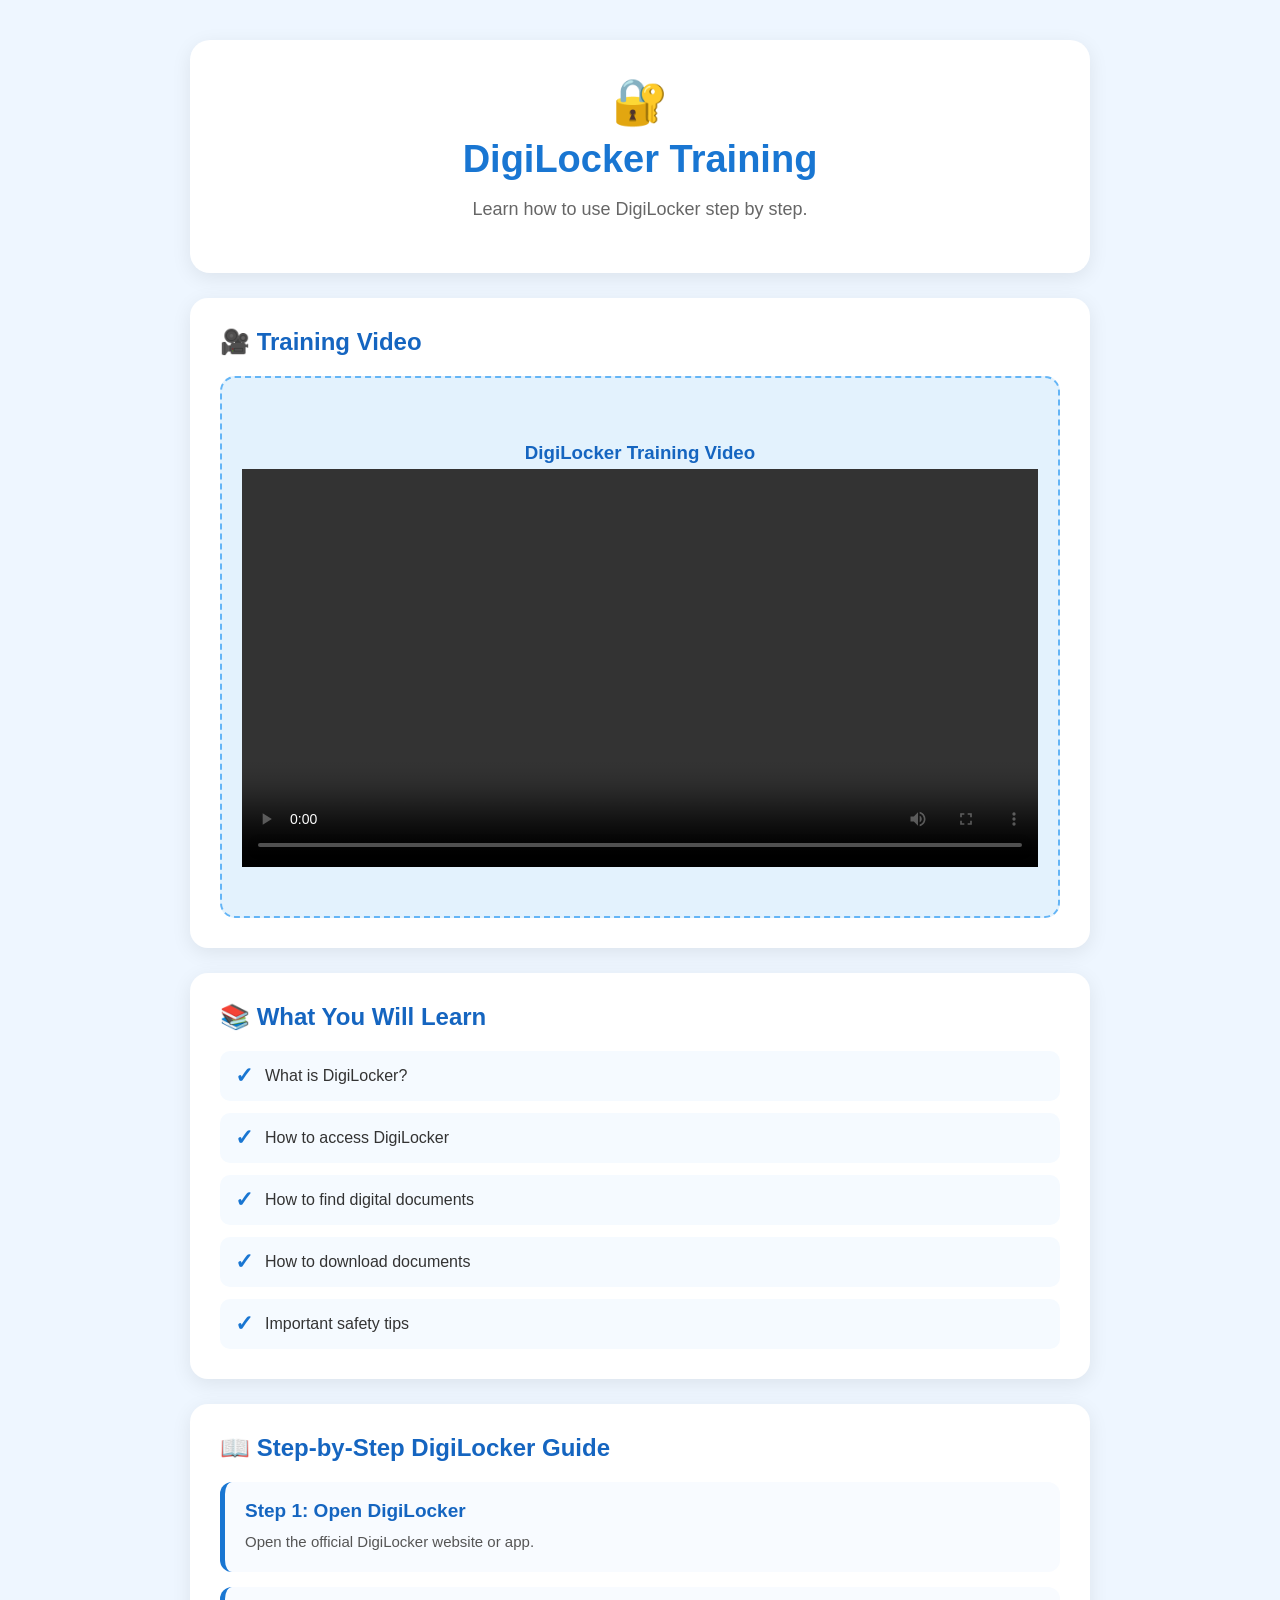
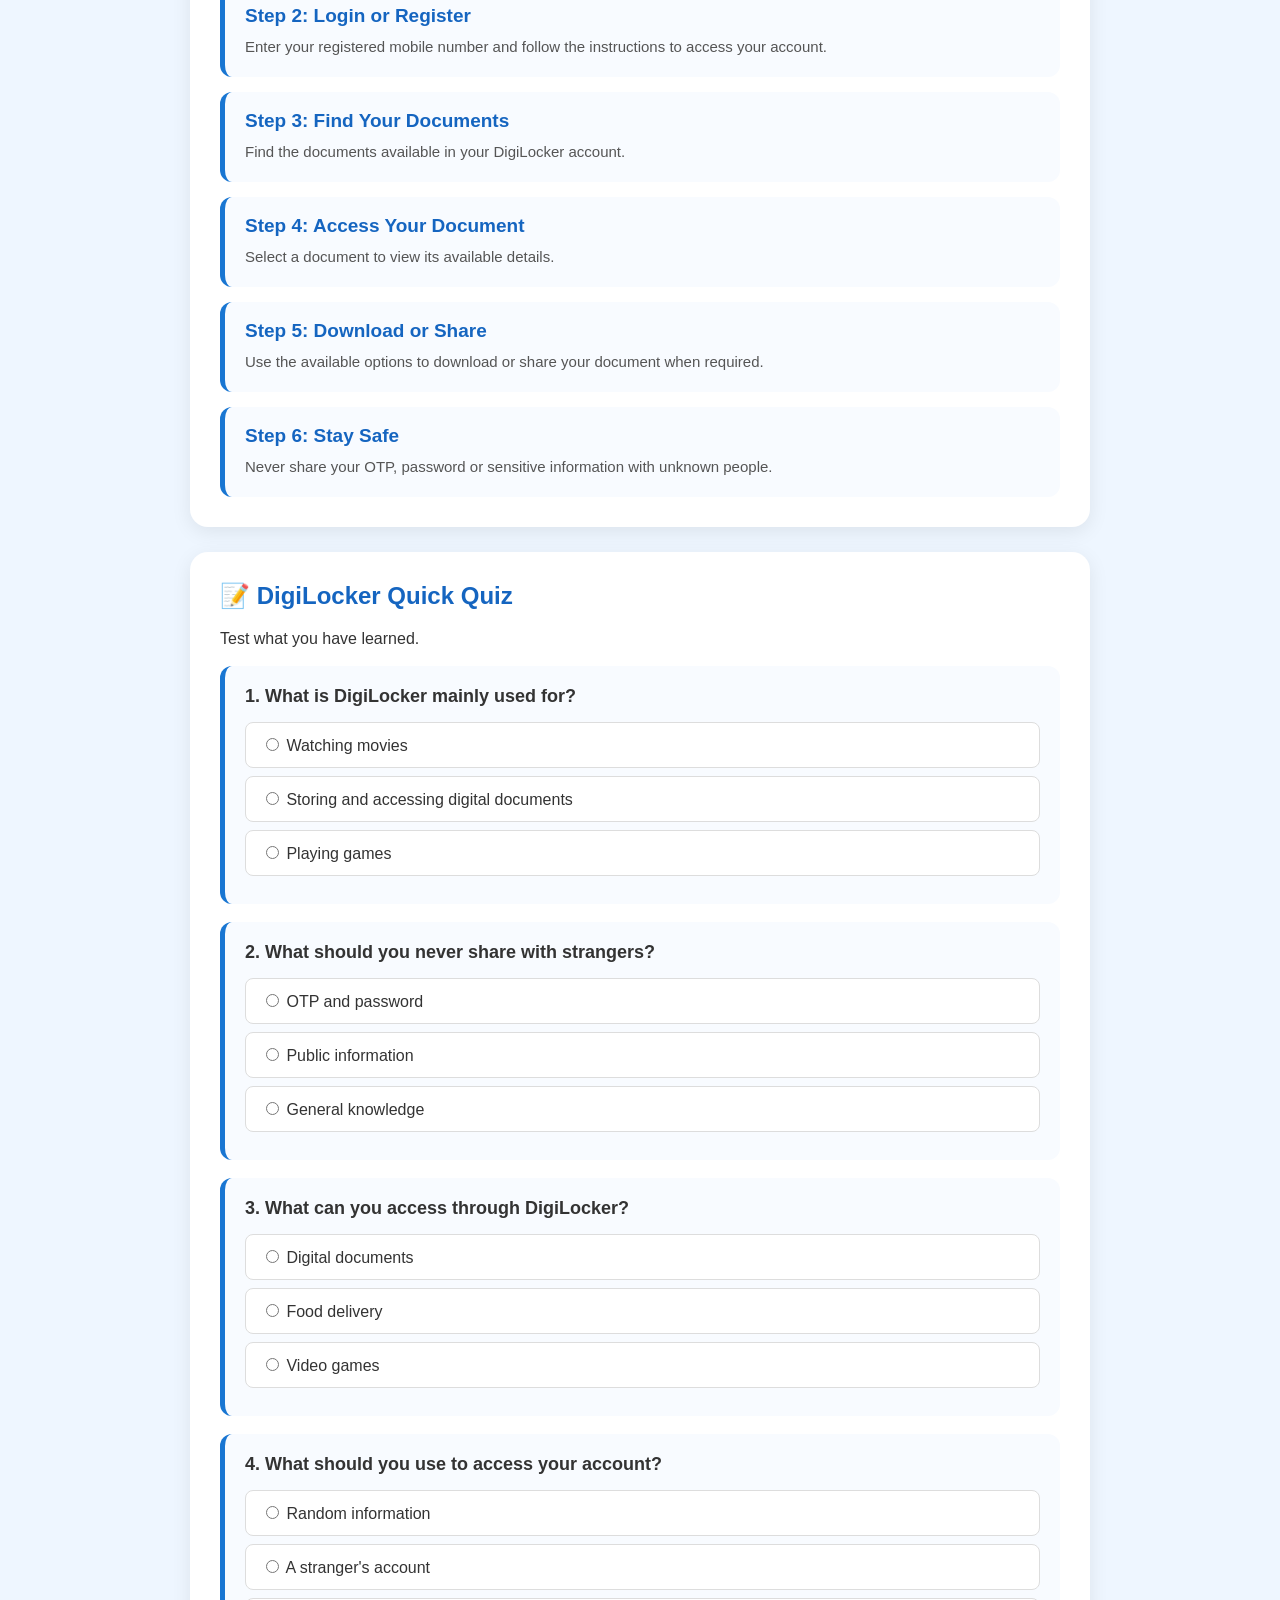
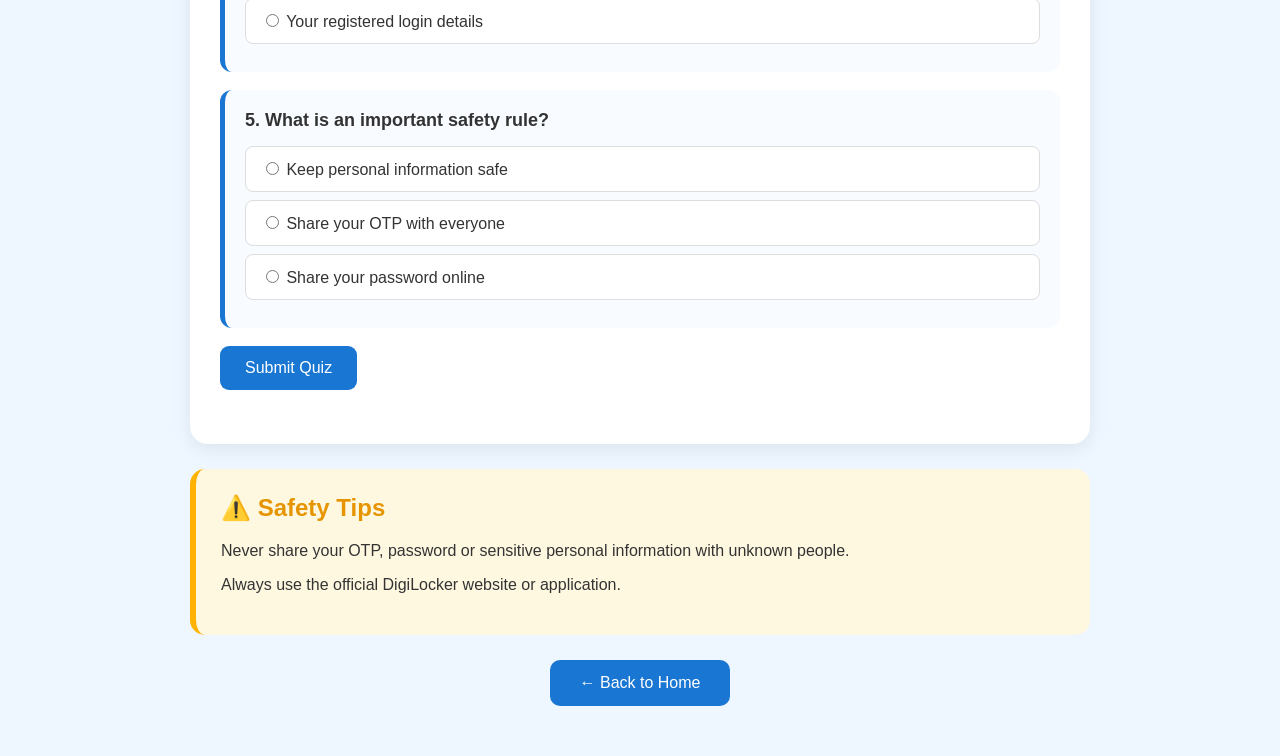
==== digilocker.html @ 2ac0fc94 "Add files via upload" ====
<!DOCTYPE html>
<html lang="en">

<head>
    <meta charset="UTF-8">
    <meta name="viewport" content="width=device-width, initial-scale=1.0">

    <title>DigiLocker Training</title>

    <link rel="stylesheet" href="style.css">
</head>

<body>

    <div class="training-container">

        <!-- Header -->
        <header class="training-header">
            <div class="service-icon">🔐</div>

            <h1>DigiLocker Training</h1>

            <p>
                Learn how to use DigiLocker step by step.
            </p>
        </header>


        <!-- Training Video -->
        <section class="training-card">

            <h2>🎥 Training Video</h2>

           <div class="video-placeholder">

    <h3>DigiLocker Training Video</h3>

    <video width="100%" controls>
        <source src="videos/DigiLocker_Training.mp4" type="video/mp4">
        Your browser does not support video playback.
    </video>

</div>

        </section>


        <!-- What You Will Learn -->
        <section class="training-card">

            <h2>📚 What You Will Learn</h2>

            <div class="learning-list">

                <div class="learning-item">
                    <span>✓</span>
                    <p>What is DigiLocker?</p>
                </div>

                <div class="learning-item">
                    <span>✓</span>
                    <p>How to access DigiLocker</p>
                </div>

                <div class="learning-item">
                    <span>✓</span>
                    <p>How to find digital documents</p>
                </div>

                <div class="learning-item">
                    <span>✓</span>
                    <p>How to download documents</p>
                </div>

                <div class="learning-item">
                    <span>✓</span>
                    <p>Important safety tips</p>
                </div>

            </div>

        </section>

        <!-- Step-by-Step Guide -->
<section class="training-card">

    <h2>📖 Step-by-Step DigiLocker Guide</h2>

    <div class="steps">

        <div class="step">
            <h3>Step 1: Open DigiLocker</h3>
            <p>
                Open the official DigiLocker website or app.
            </p>
        </div>

        <div class="step">
            <h3>Step 2: Login or Register</h3>
            <p>
                Enter your registered mobile number and follow
                the instructions to access your account.
            </p>
        </div>

        <div class="step">
            <h3>Step 3: Find Your Documents</h3>
            <p>
                Find the documents available in your DigiLocker account.
            </p>
        </div>

        <div class="step">
            <h3>Step 4: Access Your Document</h3>
            <p>
                Select a document to view its available details.
            </p>
        </div>

        <div class="step">
            <h3>Step 5: Download or Share</h3>
            <p>
                Use the available options to download or share
                your document when required.
            </p>
        </div>

        <div class="step">
            <h3>Step 6: Stay Safe</h3>
            <p>
                Never share your OTP, password or sensitive
                information with unknown people.
            </p>
        </div>

    </div>

</section>
</section>

<!-- DigiLocker Quiz -->
<section class="training-card quiz-section">

    <h2>📝 DigiLocker Quick Quiz</h2>

    <p>Test what you have learned.</p>

    <div class="quiz-question">
        <h3>1. What is DigiLocker mainly used for?</h3>

        <label>
            <input type="radio" name="q1" value="correct">
            Storing and accessing digital documents
        </label>

        <label>
            <input type="radio" name="q1" value="wrong">
            Playing games
        </label>

        <label>
            <input type="radio" name="q1" value="wrong">
            Watching movies
        </label>
    </div>

    <div class="quiz-question">
        <h3>2. What should you never share with strangers?</h3>

        <label>
            <input type="radio" name="q2" value="correct">
            OTP and password
        </label>

        <label>
            <input type="radio" name="q2" value="wrong">
            Public information
        </label>

        <label>
            <input type="radio" name="q2" value="wrong">
            General knowledge
        </label>
    </div>

    <div class="quiz-question">
        <h3>3. What can you access through DigiLocker?</h3>

        <label>
            <input type="radio" name="q3" value="correct">
            Digital documents
        </label>

        <label>
            <input type="radio" name="q3" value="wrong">
            Video games
        </label>

        <label>
            <input type="radio" name="q3" value="wrong">
            Food delivery
        </label>
    </div>

    <div class="quiz-question">
        <h3>4. What should you use to access your account?</h3>

        <label>
            <input type="radio" name="q4" value="correct">
            Your registered login details
        </label>

        <label>
            <input type="radio" name="q4" value="wrong">
            A stranger's account
        </label>

        <label>
            <input type="radio" name="q4" value="wrong">
            Random information
        </label>
    </div>

    <div class="quiz-question">
        <h3>5. What is an important safety rule?</h3>

        <label>
            <input type="radio" name="q5" value="correct">
            Keep personal information safe
        </label>

        <label>
            <input type="radio" name="q5" value="wrong">
            Share your OTP with everyone
        </label>

        <label>
            <input type="radio" name="q5" value="wrong">
            Share your password online
        </label>
    </div>

    <button onclick="checkQuiz()">Submit Quiz</button>

    <h3 id="quiz-result"></h3>

</section>



       <!-- Safety Tips -->
<section class="safety-card">

    <h2>⚠️ Safety Tips</h2>

    <p>
        Never share your OTP, password or sensitive personal information with unknown people.
    </p>

    <p>
        Always use the official DigiLocker website or application.
    </p>

</section>

<!-- Back to Home -->
<button class="back-button" onclick="goBack()">
    ← Back to Home
</button>

    </div>


    <script>

        function goBack() {
            window.location.href = "index.html";
        }
       function checkQuiz() {

    let score = 0;

    for (let i = 1; i <= 5; i++) {

        let answer = document.querySelector(
            'input[name="q' + i + '"]:checked'
        );

        if (answer && answer.value === "correct") {
            score++;
        }
    }

    document.getElementById("quiz-result").innerHTML =
        "🎉 Your Score: " + score + " / 5";
}


/* Shuffle quiz options */

function shuffleOptions() {

    for (let i = 1; i <= 5; i++) {

        let question = document.querySelector(
            'input[name="q' + i + '"]'
        ).closest(".quiz-question");

        let labels = Array.from(
            question.querySelectorAll("label")
        );

        labels.sort(() => Math.random() - 0.5);

        labels.forEach(function(label) {
            question.appendChild(label);
        });
    }
}

shuffleOptions();

    </script>

</body>

</html>
---- style.css ----
/* ===== Basic Page ===== */

* {
    box-sizing: border-box;
}

body {
    margin: 0;
    font-family: Arial, sans-serif;
    background: #eef6ff;
    color: #333;
}


/* ===== Main Container ===== */

.training-container {
    width: 90%;
    max-width: 900px;
    margin: 40px auto;
}


/* ===== Header ===== */

.training-header {
    text-align: center;
    background: white;
    padding: 35px 25px;
    border-radius: 20px;
    box-shadow: 0 5px 20px rgba(0, 0, 0, 0.08);
    margin-bottom: 25px;
}

.service-icon {
    font-size: 45px;
}

.training-header h1 {
    color: #1976d2;
    font-size: 38px;
    margin: 10px 0;
}

.training-header p {
    color: #666;
    font-size: 18px;
}


/* ===== Training Cards ===== */

.training-card {
    background: white;
    padding: 30px;
    border-radius: 18px;
    margin-bottom: 25px;
    box-shadow: 0 5px 20px rgba(0, 0, 0, 0.08);
}

.training-card h2,
.safety-card h2 {
    color: #1565c0;
    margin-top: 0;
    margin-bottom: 20px;
}


/* ===== Video Area ===== */

.video-placeholder {
    background: #e3f2fd;
    border: 2px dashed #64b5f6;
    border-radius: 15px;
    text-align: center;
    padding: 45px 20px;
}

.play-icon {
    width: 65px;
    height: 65px;
    margin: auto;
    border-radius: 50%;
    background: #1976d2;
    color: white;
    display: flex;
    justify-content: center;
    align-items: center;
    font-size: 25px;
    padding-left: 4px;
}

.video-placeholder h3 {
    color: #1565c0;
    margin-bottom: 5px;
}

.video-placeholder p {
    color: #666;
}


/* ===== Learning List ===== */

.learning-list {
    display: flex;
    flex-direction: column;
    gap: 12px;
}

.learning-item {
    display: flex;
    align-items: center;
    background: #f5faff;
    border-radius: 10px;
    padding: 12px 15px;
}

.learning-item span {
    color: #1976d2;
    font-size: 22px;
    font-weight: bold;
    margin-right: 12px;
}

.learning-item p {
    margin: 0;
    font-size: 16px;
}


/* ===== Safety Card ===== */

.safety-card {
    background: #fff8e1;
    border-left: 6px solid #ffb300;
    padding: 25px;
    border-radius: 15px;
    margin-bottom: 25px;
}

.safety-card h2 {
    color: #e69500;
}

.safety-card p {
    font-size: 16px;
}


/* ===== Back Button ===== */

.back-button {
    display: block;
    margin: 25px auto 50px;
    background: #1976d2;
    color: white;
    border: none;
    padding: 14px 30px;
    border-radius: 10px;
    font-size: 16px;
    cursor: pointer;
}

.back-button:hover {
    background: #0d47a1;
}


/* ===== Mobile ===== */

@media (max-width: 600px) {

    .training-container {
        width: 94%;
        margin: 20px auto;
    }

    .training-header {
        padding: 25px 15px;
    }

    .training-header h1 {
        font-size: 28px;
    }

    .training-card {
        padding: 20px;
    }

    .video-placeholder {
        padding: 35px 15px;
    }
}
/* =================================
   HOME PAGE
================================= */

.home-container {
    width: 92%;
    max-width: 1100px;
    margin: 35px auto;
}


/* Welcome Header */

.home-header {
    text-align: center;
    background: white;
    padding: 45px 25px;
    border-radius: 22px;
    box-shadow: 0 5px 20px rgba(0, 0, 0, 0.08);
    margin-bottom: 35px;
}

.home-icon {
    font-size: 45px;
}

.home-header h1 {
    color: #1976d2;
    font-size: 40px;
    margin: 10px 0;
}

.home-header p {
    color: #666;
    font-size: 18px;
}


/* Training Section */

.home-training {
    text-align: center;
}

.home-training h2 {
    color: #1565c0;
    font-size: 30px;
    margin-bottom: 5px;
}

.section-description {
    color: #666;
}


/* Service Cards */

.service-grid {
    display: grid;
    grid-template-columns: repeat(3, 1fr);
    gap: 22px;
    margin-top: 25px;
}

.service-card {
    background: white;
    padding: 30px 22px;
    border-radius: 18px;
    box-shadow: 0 5px 20px rgba(0, 0, 0, 0.08);
    transition: 0.3s;
}

.service-card:hover {
    transform: translateY(-5px);
    box-shadow: 0 8px 25px rgba(0, 0, 0, 0.12);
}

.card-icon {
    font-size: 45px;
}

.service-card h3 {
    color: #1565c0;
    font-size: 23px;
    margin: 12px 0;
}

.service-card p {
    color: #666;
    font-size: 16px;
    min-height: 55px;
}


/* Card Buttons */

.service-card button {
    background: #1976d2;
    color: white;
    border: none;
    padding: 12px 20px;
    border-radius: 9px;
    font-size: 15px;
    cursor: pointer;
}

.service-card button:hover {
    background: #0d47a1;
}


/* Safety */

.home-safety {
    background: #fff8e1;
    border-left: 6px solid #ffb300;
    padding: 25px;
    border-radius: 15px;
    margin-top: 35px;
    text-align: center;
}

.home-safety h2 {
    color: #e69500;
    margin-top: 0;
}

.home-safety p {
    color: #555;
}


/* Footer */

.home-footer {
    text-align: center;
    margin-top: 35px;
    padding: 20px;
    color: #777;
    font-size: 14px;
}


/* Mobile Home Page */

@media (max-width: 750px) {

    .service-grid {
        grid-template-columns: 1fr;
    }

    .home-header h1 {
        font-size: 30px;
    }

    .home-header {
        padding: 30px 20px;
    }

}
/* Step-by-Step Guide */

.steps {
    display: grid;
    gap: 15px;
    margin-top: 20px;
}

.step {
    background: #f8fbff;
    border-left: 5px solid #1976d2;
    padding: 18px 20px;
    border-radius: 12px;
}

.step h3 {
    color: #1565c0;
    margin: 0 0 8px 0;
    font-size: 19px;
}

.step p {
    color: #555;
    margin: 0;
    font-size: 15px;
    line-height: 1.6;
}
/* =========================
   QUIZ DESIGN
========================= */

.quiz-section {
    margin-top: 25px;
}

.quiz-question {
    background: #f8fbff;
    padding: 20px;
    margin: 18px 0;
    border-radius: 12px;
    border-left: 5px solid #1976d2;
}

.quiz-question h3 {
    color: #333;
    font-size: 18px;
    margin-top: 0;
    margin-bottom: 15px;
}

.quiz-question label {
    display: block;
    background: white;
    padding: 12px 15px;
    margin: 8px 0;
    border: 1px solid #ddd;
    border-radius: 8px;
    cursor: pointer;
}

.quiz-question label:hover {
    background: #eef6ff;
    border-color: #1976d2;
}

.quiz-section button {
    background: #1976d2;
    color: white;
    border: none;
    padding: 13px 25px;
    border-radius: 9px;
    font-size: 16px;
    cursor: pointer;
}

.quiz-section button:hover {
    background: #0d47a1;
}

#quiz-result {
    margin-top: 20px;
    color: #1976d2;
    font-size: 24px;
    text-align: center;
}
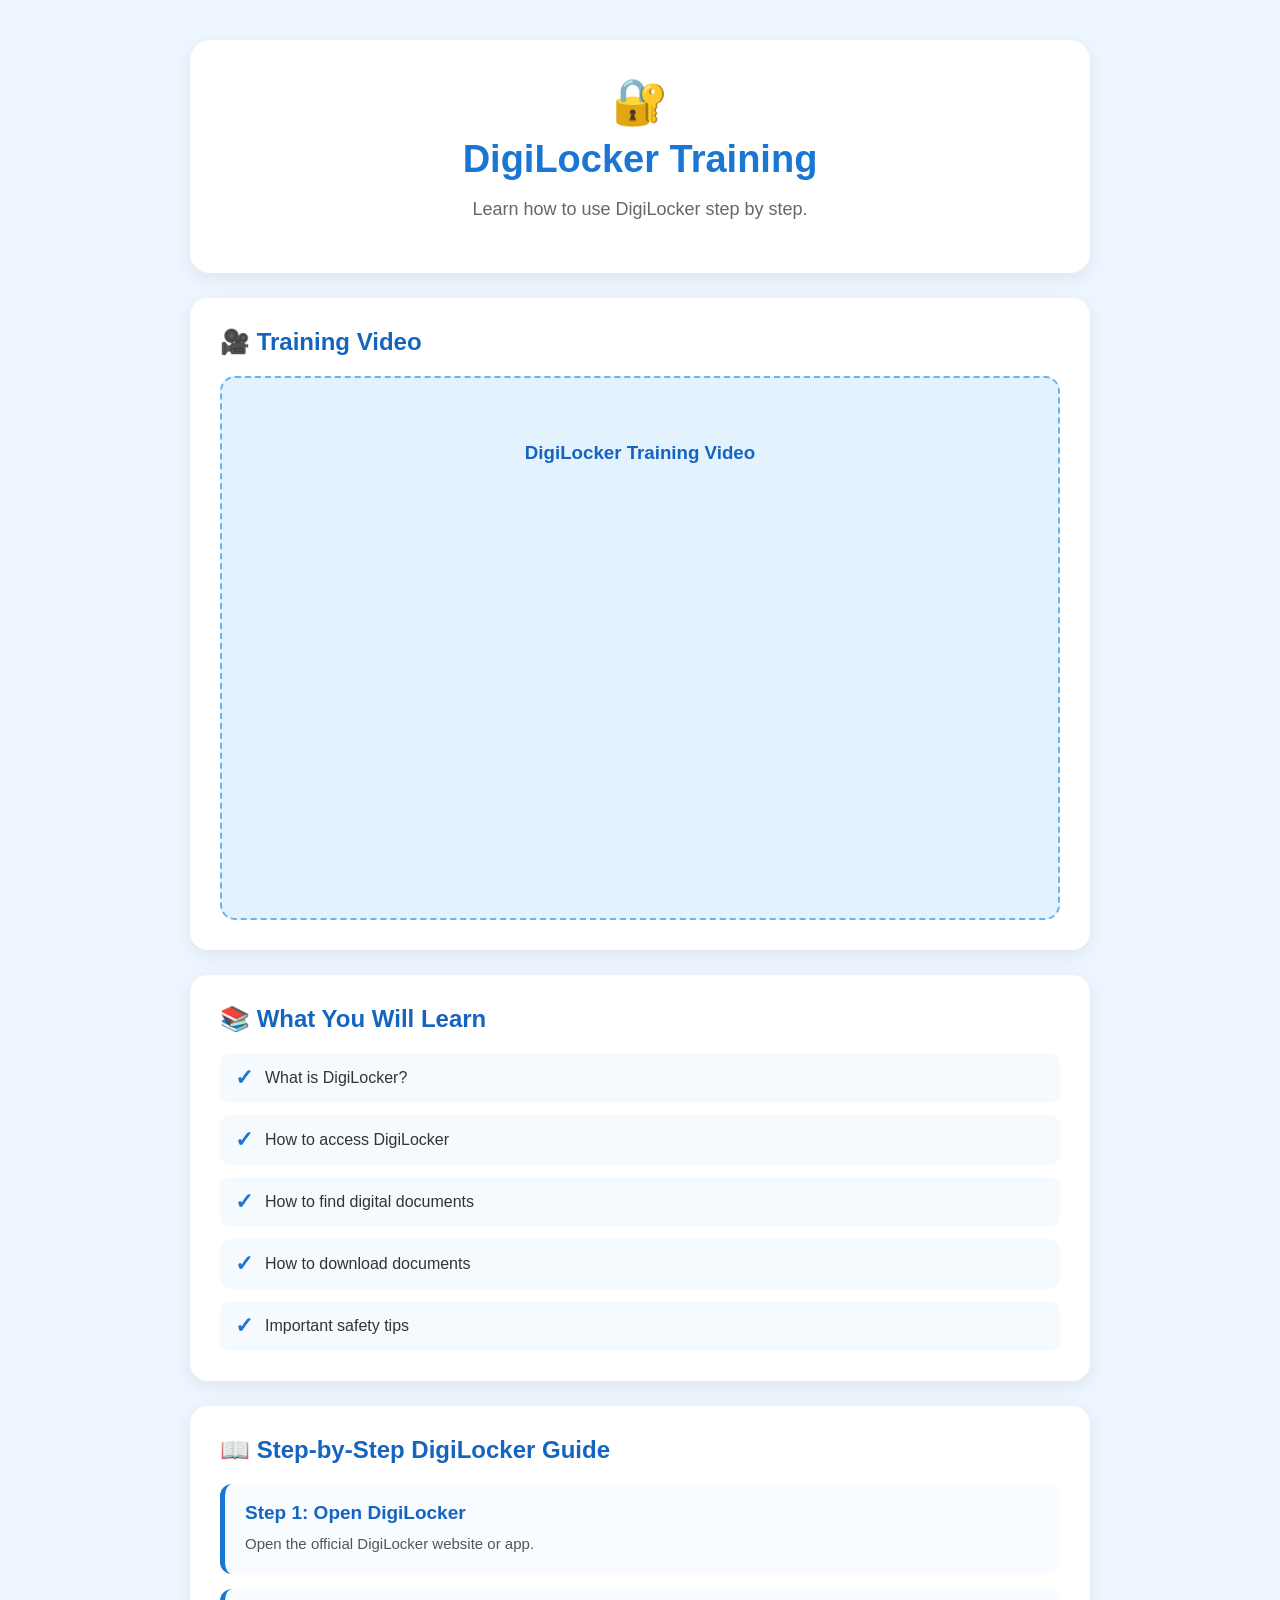
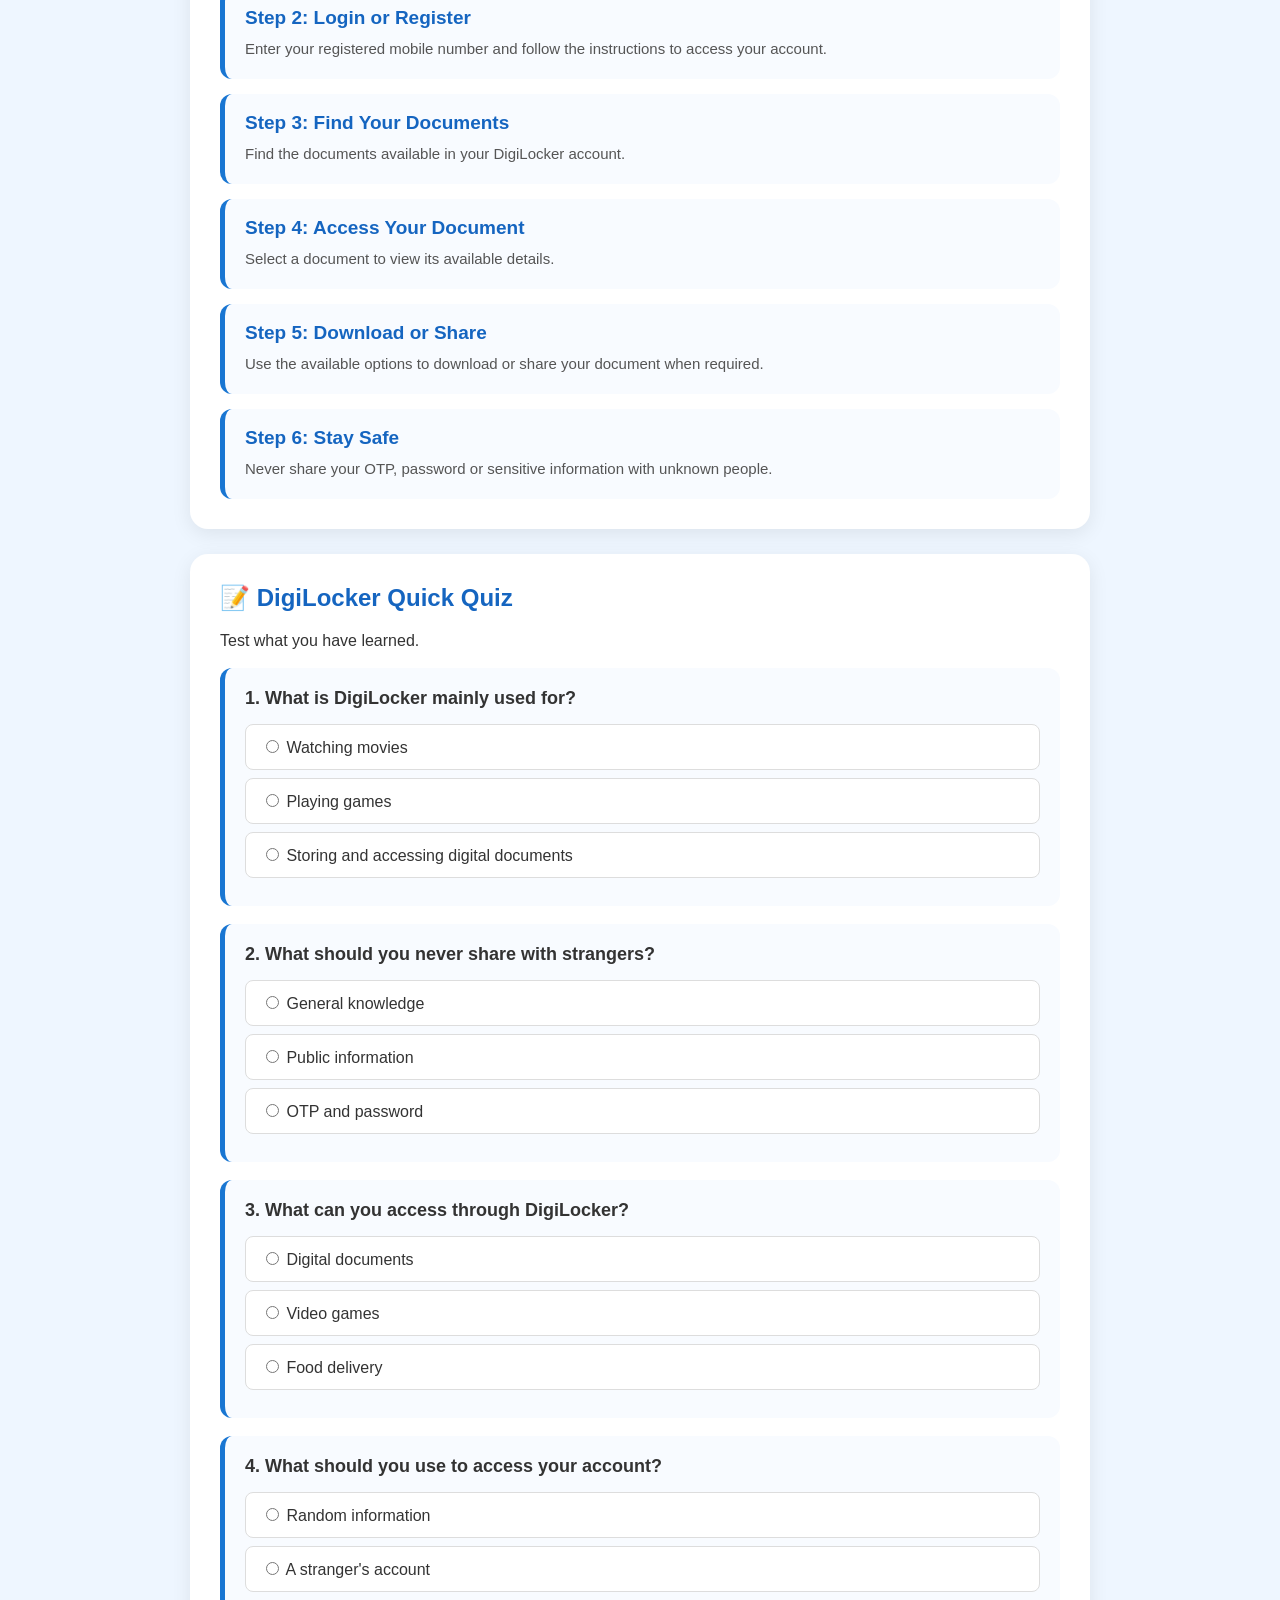
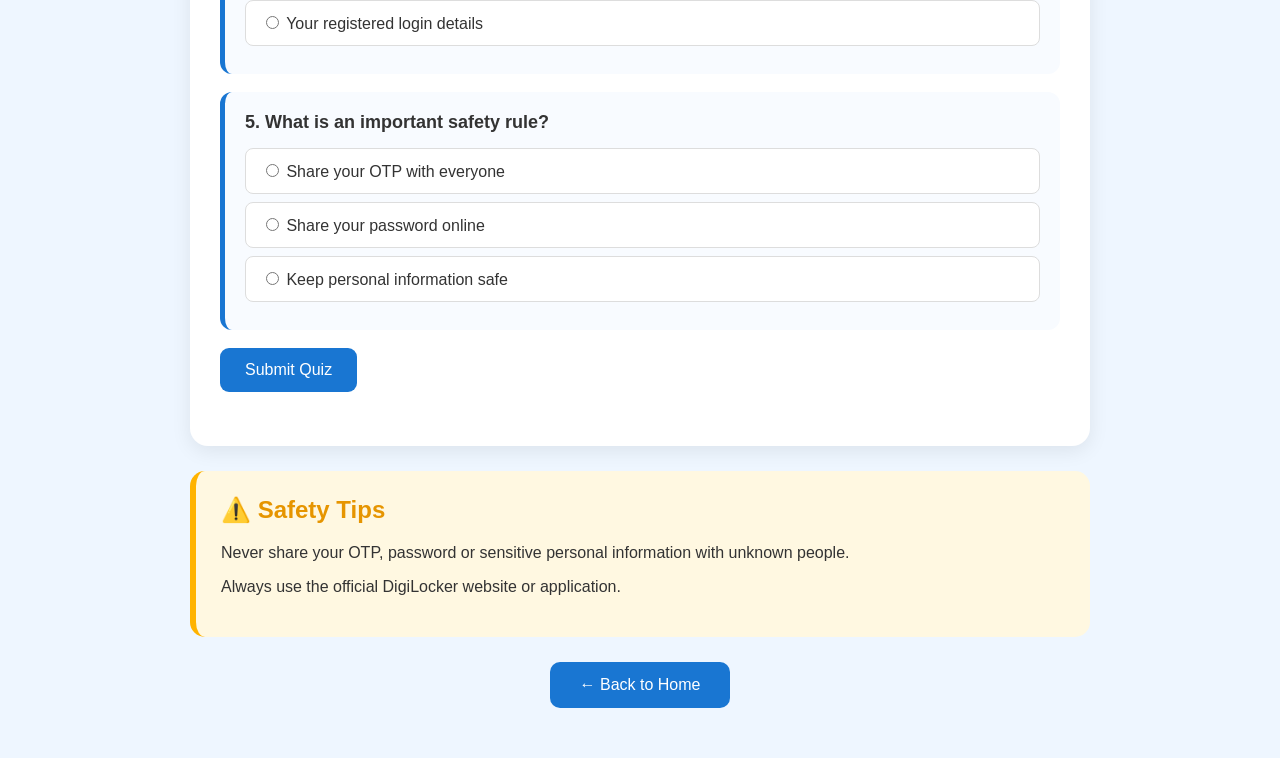
==== commit ef9601b9: "Update digilocker.html" ====
--- a/digilocker.html
+++ b/digilocker.html
@@ -35,10 +35,15 @@
 
     <h3>DigiLocker Training Video</h3>
 
-    <video width="100%" controls>
-        <source src="videos/DigiLocker_Training.mp4" type="video/mp4">
-        Your browser does not support video playback.
-    </video>
+   <iframe
+    width="100%"
+    height="400"
+    src="https://www.youtube.com/embed/QRsCctRROc0"
+    title="DigiLocker Training Video"
+    frameborder="0"
+    allow="accelerometer; autoplay; clipboard-write; encrypted-media; gyroscope; picture-in-picture; web-share"
+    allowfullscreen>
+</iframe>
 
 </div>
 
@@ -324,4 +329,4 @@
 
 </body>
 
-</html>+</html>
